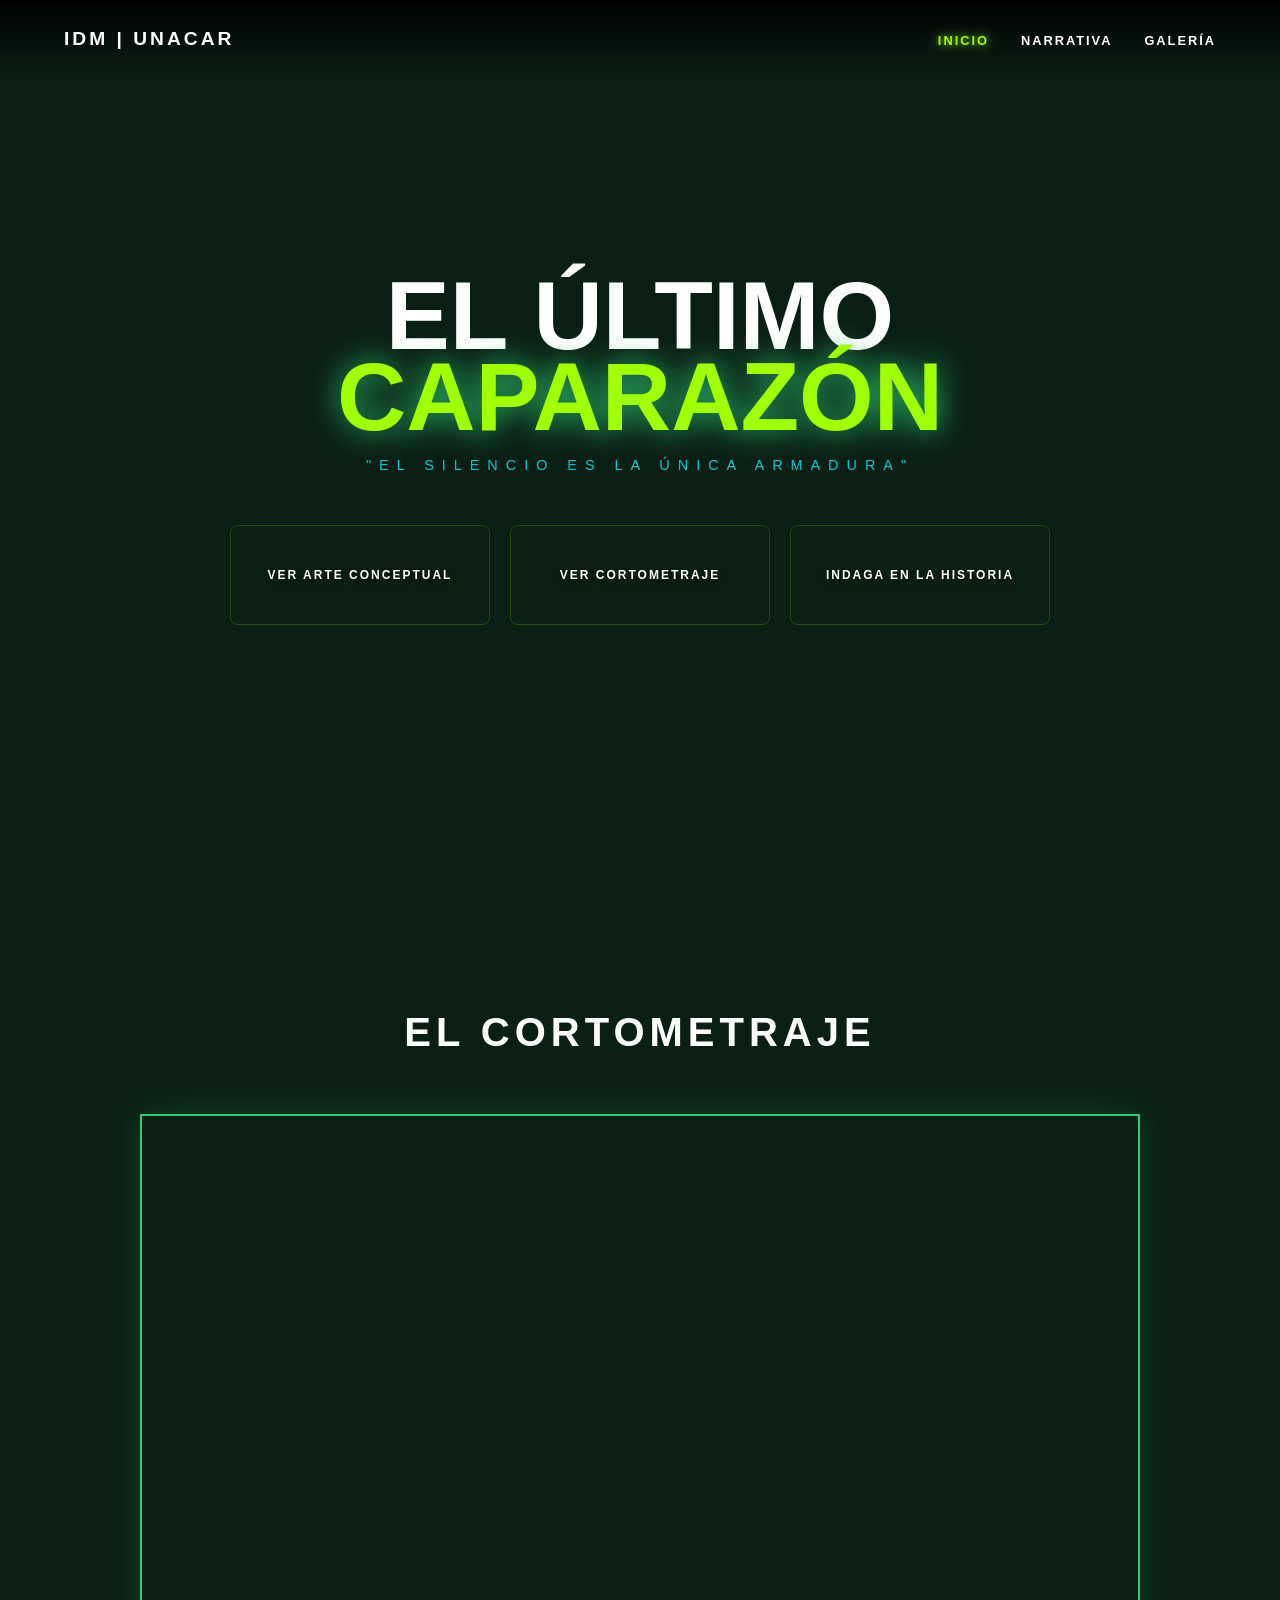
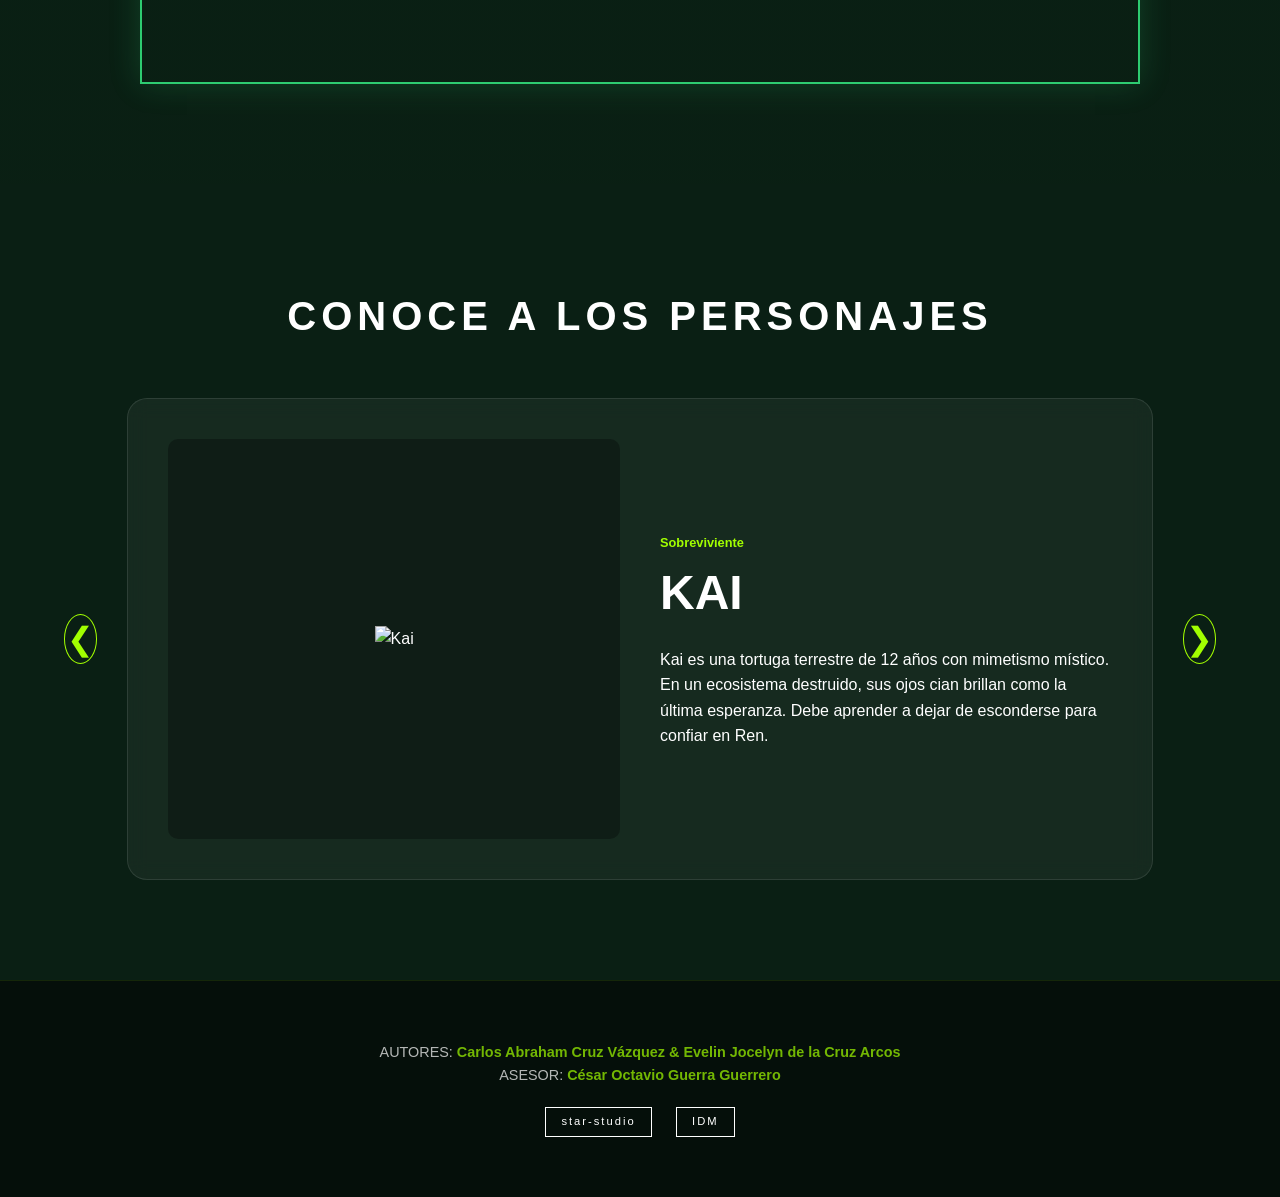
==== index.html @ 9cdf7999 "release 1.1 version final preview, falta video y poster oficial" ====
<!DOCTYPE html>
<html lang="es">
<head>
    <meta charset="UTF-8">
    <meta name="viewport" content="width=device-width, initial-scale=1.0">
    <title>El Último Caparazón - Sitio Oficial</title>
    <link rel="stylesheet" href="style.css">
</head>
<body>

    <nav class="navbar">
        <div class="logo">IDM | UNACAR</div>
        <ul class="nav-links">
            <li><a href="index.html" class="active">Inicio</a></li>
            <li><a href="narrativa.html">Narrativa</a></li>
            <li><a href="galeria.html">Galería</a></li>
        </ul>
    </nav>

    <header class="hero">
        <div class="hero-content">
            <h1 class="main-title">EL ÚLTIMO <br><span>CAPARAZÓN</span></h1>
            <p class="tagline">"El silencio es la única armadura"</p>

            <div class="action-buttons">
                <a href="galeria.html" class="nav-card">
                    <div class="card-bg-placeholder img-arte"></div>
                    <span class="card-text">VER ARTE CONCEPTUAL</span>
                </a>

                <a href="#video-section" class="nav-card btn-corto">
                    <div class="card-bg-placeholder img-corto"></div>
                    <span class="card-text">VER CORTOMETRAJE</span>
                </a>

                <a href="narrativa.html" class="nav-card">
                    <div class="card-bg-placeholder img-historia"></div>
                    <span class="card-text">INDAGA EN LA HISTORIA</span>
                </a>
            </div>
        </div>
    </header>

    <section id="video-section" class="video-display">
        <h2 class="section-title">EL CORTOMETRAJE</h2>
        <div class="video-wrapper">
             <iframe 
                width="560" 
                height="315" 
                src="https://www.youtube.com/embed/HUrFCyw5le4?si=IQJvIRypuztbGBQL" 
                title="Reproductor de video de El Último Caparazón" 
                frameborder="0" 
                allow="accelerometer; autoplay; clipboard-write; encrypted-media; gyroscope; picture-in-picture" 
                allowfullscreen>
            </iframe>
        </div>
    </section>

    <section id="personajes" class="character-section">
        <h2 class="section-title">CONOCE A LOS PERSONAJES</h2>
        
        <div class="slider-wrapper">
            <button class="nav-arrow prev" onclick="changeChar(-1)">&#10094;</button>

            <div class="slider-container">
                <div class="character-card active" id="kai-card">
                    <div class="char-img-container">
                        <img src="images/kai_render.png" alt="Kai" class="char-img">
                    </div>
                    <div class="char-info">
                        <span class="char-label">Sobreviviente</span>
                        <h3>KAI</h3>
                        <p>Kai es una tortuga terrestre de 12 años con mimetismo místico. En un ecosistema destruido, sus ojos cian brillan como la última esperanza. Debe aprender a dejar de esconderse para confiar en Ren.</p>
                    </div>
                </div>

                <div class="character-card" id="ren-card">
                    <div class="char-img-container">
                        <img src="images/ren_render.png" alt="Ren" class="char-img">
                    </div>
                    <div class="char-info">
                        <span class="char-label">Guardián</span>
                        <h3>REN</h3>
                        <p>Joven de 12 años que trabaja como aprendiz de mantenimiento en la cantera. Su curiosidad lo lleva a convertirse en el guardián de Kai, enfrentando un conflicto interno por protegerla de la maquinaria.</p>
                    </div>
                </div>
            </div>

            <button class="nav-arrow next" onclick="changeChar(1)">&#10095;</button>
        </div>

        <div class="slider-dots">
            <span class="dot active" onclick="currentSlide(0)"></span>
            <span class="dot" onclick="currentSlide(1)"></span>
        </div>
    </section>

    <footer class="main-footer">
        <div class="authors">
            <p>AUTORES: <strong>Carlos Abraham Cruz Vázquez & Evelin Jocelyn de la Cruz Arcos</strong></p>
            <p>ASESOR: <strong>César Octavio Guerra Guerrero</strong></p>
        </div>
        <div class="footer-logos">
            <div class="logo-box">star-studio</div>
            <div class="logo-box">IDM</div>
        </div>
    </footer>

    <script>
        let slideIndex = 0;
        const slides = document.getElementsByClassName("character-card");
        const dots = document.getElementsByClassName("dot");

        function showSlides(n) {
            if (n >= slides.length) { slideIndex = 0; }
            if (n < 0) { slideIndex = slides.length - 1; }
            for (let i = 0; i < slides.length; i++) {
                slides[i].classList.remove("active");
                if(dots[i]) dots[i].classList.remove("active");
            }
            slides[slideIndex].classList.add("active");
            if(dots[slideIndex]) dots[slideIndex].classList.add("active");
        }

        function changeChar(n) { showSlides(slideIndex += n); }
        function currentSlide(n) { showSlides(slideIndex = n); }
        showSlides(slideIndex);
    </script>
</body>
</html>
---- style.css ----
/* =========================================
   VARIABLES Y CONFIGURACIÓN GENERAL
   ========================================= */
:root {
    --primary-green: #2ecc71;
    --vibrant-lime: #a2ff00;
    --deep-forest: #0a1f14; /* Verde muy oscuro para fondo */
    --cyan-glow: #00f2ff;
    --glass: rgba(255, 255, 255, 0.05);
    --transition: all 0.4s cubic-bezier(0.175, 0.885, 0.32, 1.275);
}

* {
    margin: 0;
    padding: 0;
    box-sizing: border-box;
    font-family: 'Segoe UI', Tahoma, Geneva, Verdana, sans-serif;
}

html {
    scroll-behavior: smooth;
}

body {
    background-color: var(--deep-forest);
    color: white;
    overflow-x: hidden;
    line-height: 1.6;
}

/* =========================================
   NAVEGACIÓN (NAVBAR)
   ========================================= */
.navbar {
    display: flex;
    justify-content: space-between;
    align-items: center;
    padding: 1.5rem 5%;
    background: linear-gradient(to bottom, rgba(0,0,0,0.9), transparent);
    position: fixed;
    width: 100%;
    z-index: 1000;
}

.logo {
    font-weight: 900;
    letter-spacing: 3px;
    color: white;
    font-size: 1.2rem;
}

.nav-links {
    display: flex;
    list-style: none;
    gap: 2rem;
}

.nav-links a {
    color: white;
    text-decoration: none;
    text-transform: uppercase;
    font-size: 0.8rem;
    font-weight: 700;
    letter-spacing: 2px;
    transition: 0.3s;
}

.nav-links a:hover, .nav-links a.active {
    color: var(--vibrant-lime);
    text-shadow: 0 0 10px var(--vibrant-lime);
}

/* =========================================
   HERO SECTION (INICIO/BIENVENIDA)
   ========================================= */
.hero {
    height: 100vh;
    display: flex;
    align-items: center;
    justify-content: center;
    text-align: center;
    /* --- AQUÍ REINSTALAMOS EL FONDO PRINCIPAL ÚNICO --- */
    /* Nota: Asegúrense de usar su imagen principal de Resident Evil aquí */
    background-image: linear-gradient(rgba(10, 31, 20, 0.5), rgba(10, 31, 20, 0.7)), 
                      url('images/concept3.png'); 
    background-size: cover;
    background-position: center;
    background-attachment: fixed; /* Mantiene el efecto paralaje */
}

.main-title {
    font-size: clamp(3rem, 8vw, 6rem);
    line-height: 0.85;
    margin-bottom: 1rem;
    text-transform: uppercase;
}

.main-title span {
    color: var(--vibrant-lime);
    filter: drop-shadow(0 0 15px var(--primary-green));
}

.tagline {
    letter-spacing: 8px;
    text-transform: uppercase;
    font-size: 0.9rem;
    margin-bottom: 3rem;
    color: var(--cyan-glow);
    opacity: 0.8;
}

/* =========================================
   BOTONES DE ACCIÓN (CARDS)
   ========================================= */
.action-buttons {
    display: flex;
    justify-content: center;
    flex-wrap: wrap;
    gap: 20px;
}

.nav-card {
    position: relative;
    width: 260px;
    height: 100px;
    border-radius: 8px;
    overflow: hidden;
    text-decoration: none;
    border: 1px solid rgba(162, 255, 0, 0.2);
    display: flex;
    align-items: center;
    justify-content: center;
    transition: var(--transition);
}

.card-bg-placeholder {
    position: absolute;
    top: 0; left: 0; width: 100%; height: 100%;
    background-size: cover;
    background-position: center;
    filter: grayscale(100%) brightness(0.4);
    transition: 0.5s;
    z-index: 1;
}

/* Imágenes específicas de los botones (Usando los archivos que ya tienen) */
.img-arte { background-image: url('images/concept1.png'); }
.img-historia { background-image: url('images/concept2.png'); }
/* El botón del corto usa el patrón de tortugas */
.img-corto { background-image: url('images/patron_tortugas.png'); background-repeat: repeat; background-size: auto; }

.card-text {
    position: relative;
    z-index: 2;
    color: white;
    font-weight: 800;
    font-size: 0.75rem;
    letter-spacing: 2px;
    text-shadow: 0 2px 4px rgba(0,0,0,0.5);
}

.nav-card:hover {
    transform: translateY(-5px) scale(1.02);
    border-color: var(--vibrant-lime);
    box-shadow: 0 0 20px rgba(162, 255, 0, 0.3);
}

.nav-card:hover .card-bg-placeholder {
    filter: grayscale(0%) brightness(0.7);
}

/* =========================================
   SECCIÓN VIDEO Y PATRÓN DE TORTUGAS
   ========================================= */
.video-display, .character-section {
    padding: 100px 5%;
    text-align: center;
    /* --- AQUÍ USAMOS EL PATRÓN DE TORTUGAS --- */
    background-image: linear-gradient(rgba(10, 31, 20, 0.88), rgba(10, 31, 20, 0.88)), 
                      url('images/patron_tortugas.png'); 
    background-repeat: repeat;
    background-position: center;
}

.section-title {
    font-size: 2.5rem;
    margin-bottom: 50px;
    letter-spacing: 5px;
    text-transform: uppercase;
}

.section-title span { color: var(--vibrant-lime); }

.video-wrapper {
    max-width: 1000px;
    margin: 0 auto;
    aspect-ratio: 16/9;
    border: 2px solid var(--primary-green);
    box-shadow: 0 0 30px rgba(46, 204, 113, 0.2);
}

.video-wrapper iframe {
    width: 100%;
    height: 100%;
}

/* =========================================
   SLIDER DE PERSONAJES
   ========================================= */
.slider-wrapper {
    display: flex;
    align-items: center;
    justify-content: center;
    gap: 30px;
    max-width: 1200px;
    margin: 0 auto;
}

.character-card {
    display: none;
    flex-direction: row;
    gap: 40px;
    align-items: center;
    background: var(--glass);
    backdrop-filter: blur(10px);
    padding: 40px;
    border-radius: 20px;
    border: 1px solid rgba(255,255,255,0.1);
    animation: fadeEffect 0.6s ease;
}

.character-card.active { display: flex; }

@keyframes fadeEffect {
    from { opacity: 0; transform: translateX(20px); }
    to { opacity: 1; transform: translateX(0); }
}

.char-img-container {
    flex: 1;
    height: 400px;
    background: rgba(0,0,0,0.3);
    border-radius: 10px;
    display: flex;
    align-items: center;
    justify-content: center;
    overflow: hidden;
}

.char-img {
    max-width: 100%;
    max-height: 100%;
    object-fit: contain;
}

.char-info { flex: 1; text-align: left; }
.char-label { color: var(--vibrant-lime); font-size: 0.8rem; font-weight: bold; }
.char-info h3 { font-size: 3rem; margin-bottom: 15px; }

.nav-arrow {
    background: none;
    border: 1px solid var(--vibrant-lime);
    color: var(--vibrant-lime);
    font-size: 2rem;
    width: 50px;
    height: 50px;
    border-radius: 50%;
    cursor: pointer;
    transition: 0.3s;
}

.nav-arrow:hover {
    background: var(--vibrant-lime);
    color: black;
    box-shadow: 0 0 15px var(--vibrant-lime);
}

/* =========================================
   GALERÍA GRID Y EFECTO HOVER
   ========================================= */
.gallery-grid {
    display: grid;
    grid-template-columns: repeat(auto-fill, minmax(280px, 1fr));
    gap: 20px;
}

.gallery-item {
    position: relative;
    height: 220px;
    border-radius: 10px;
    overflow: hidden;
    cursor: pointer;
    border: 1px solid rgba(255,255,255,0.1);
}

.gallery-item img {
    width: 100%; height: 100%;
    object-fit: cover;
    transition: 0.5s;
}

.overlay {
    position: absolute;
    top:0; left:0; width: 100%; height: 100%;
    background: rgba(46, 204, 113, 0.4);
    display: flex; align-items: center; justify-content: center;
    opacity: 0; transition: 0.5s;
}

.gallery-item:hover .overlay { opacity: 1; }
.gallery-item:hover img { transform: scale(1.1); filter: blur(2px); }

.overlay span {
    color: white; font-weight: bold; letter-spacing: 2px;
    text-shadow: 0 0 10px black;
}

/* =========================================
   LIGHTBOX (CORREGIDO PARA PANTALLA)
   ========================================= */
.lightbox-modal {
    display: none;
    position: fixed;
    z-index: 9999;
    top:0; left:0; width: 100vw; height: 100vh;
    background: rgba(0,0,0,0.95);
    backdrop-filter: blur(10px);
    justify-content: center; align-items: center;
    opacity: 0; transition: opacity 0.4s;
    padding: 20px;
}

.lightbox-modal.active { display: flex; opacity: 1; }

.lightbox-content {
    position: relative;
    max-width: 95%; max-height: 95%;
    display: flex; flex-direction: column; align-items: center;
    animation: zoomIn 0.4s ease;
}

#lightbox-img {
    max-width: 90vw;
    max-height: 75vh;
    border: 2px solid var(--cyan-glow);
    border-radius: 5px;
    box-shadow: 0 0 40px rgba(0, 242, 255, 0.3);
    object-fit: contain;
}

.close-lightbox {
    position: absolute;
    top: 20px; right: 30px;
    font-size: 3rem; color: white; cursor: pointer;
}

@keyframes zoomIn {
    from { transform: scale(0.8); opacity: 0; }
    to { transform: scale(1); opacity: 1; }
}

/* =========================================
   PIE DE PÁGINA (FOOTER)
   ========================================= */
.main-footer {
    padding: 60px 5%;
    background: #050f0a;
    border-top: 1px solid rgba(162, 255, 0, 0.1);
    text-align: center;
}

.authors { margin-bottom: 20px; font-size: 0.9rem; opacity: 0.7; }
.authors strong { color: var(--vibrant-lime); }

.logo-box {
    display: inline-block;
    padding: 5px 15px;
    border: 1px solid white;
    margin: 0 10px;
    font-size: 0.7rem;
    letter-spacing: 2px;
}

/* =========================================
   RESPONSIVIDAD (MÓVIL)
   ========================================= */
@media (max-width: 768px) {
    .character-card { flex-direction: column; }
    .nav-links { display: none; } /* Podrías agregar un menú hamburguesa luego */
    .main-title { font-size: 3rem; }
    .slider-wrapper { gap: 10px; }
    .nav-arrow { width: 40px; height: 40px; font-size: 1.2rem; }
}
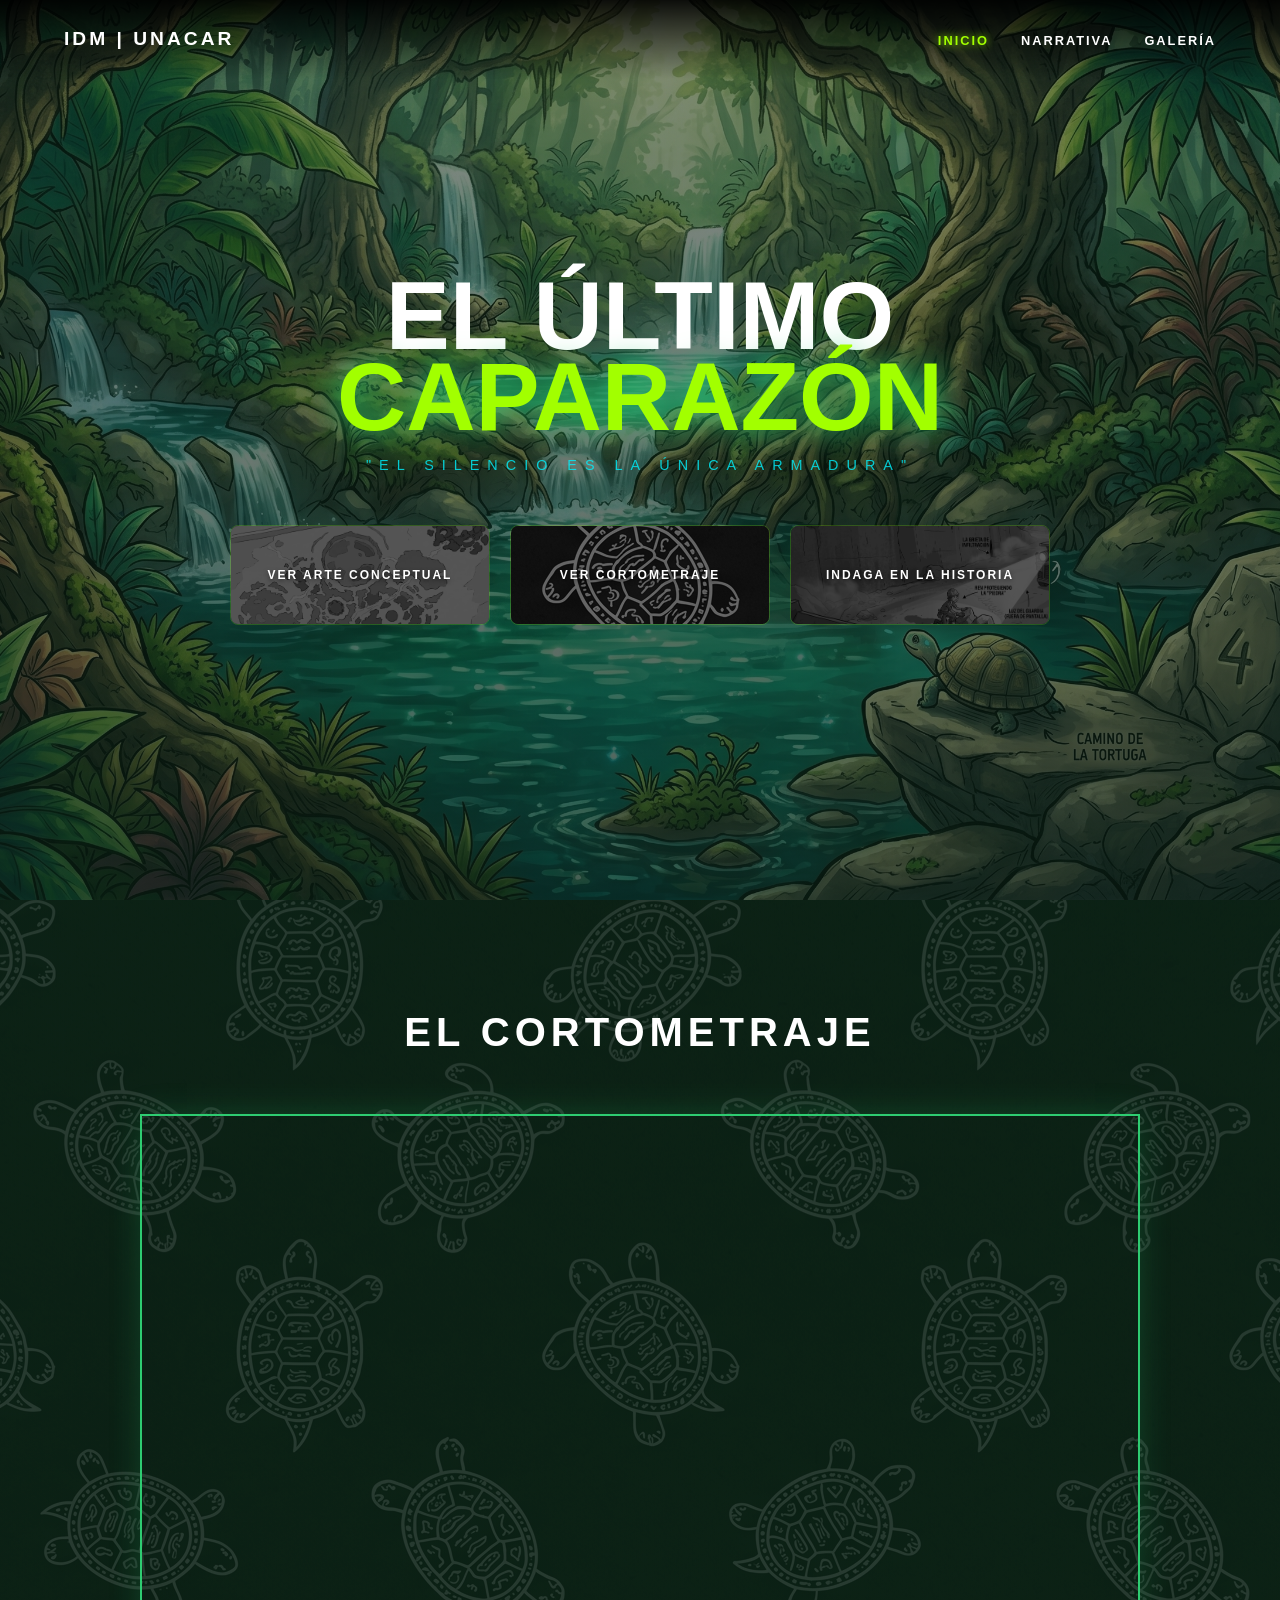
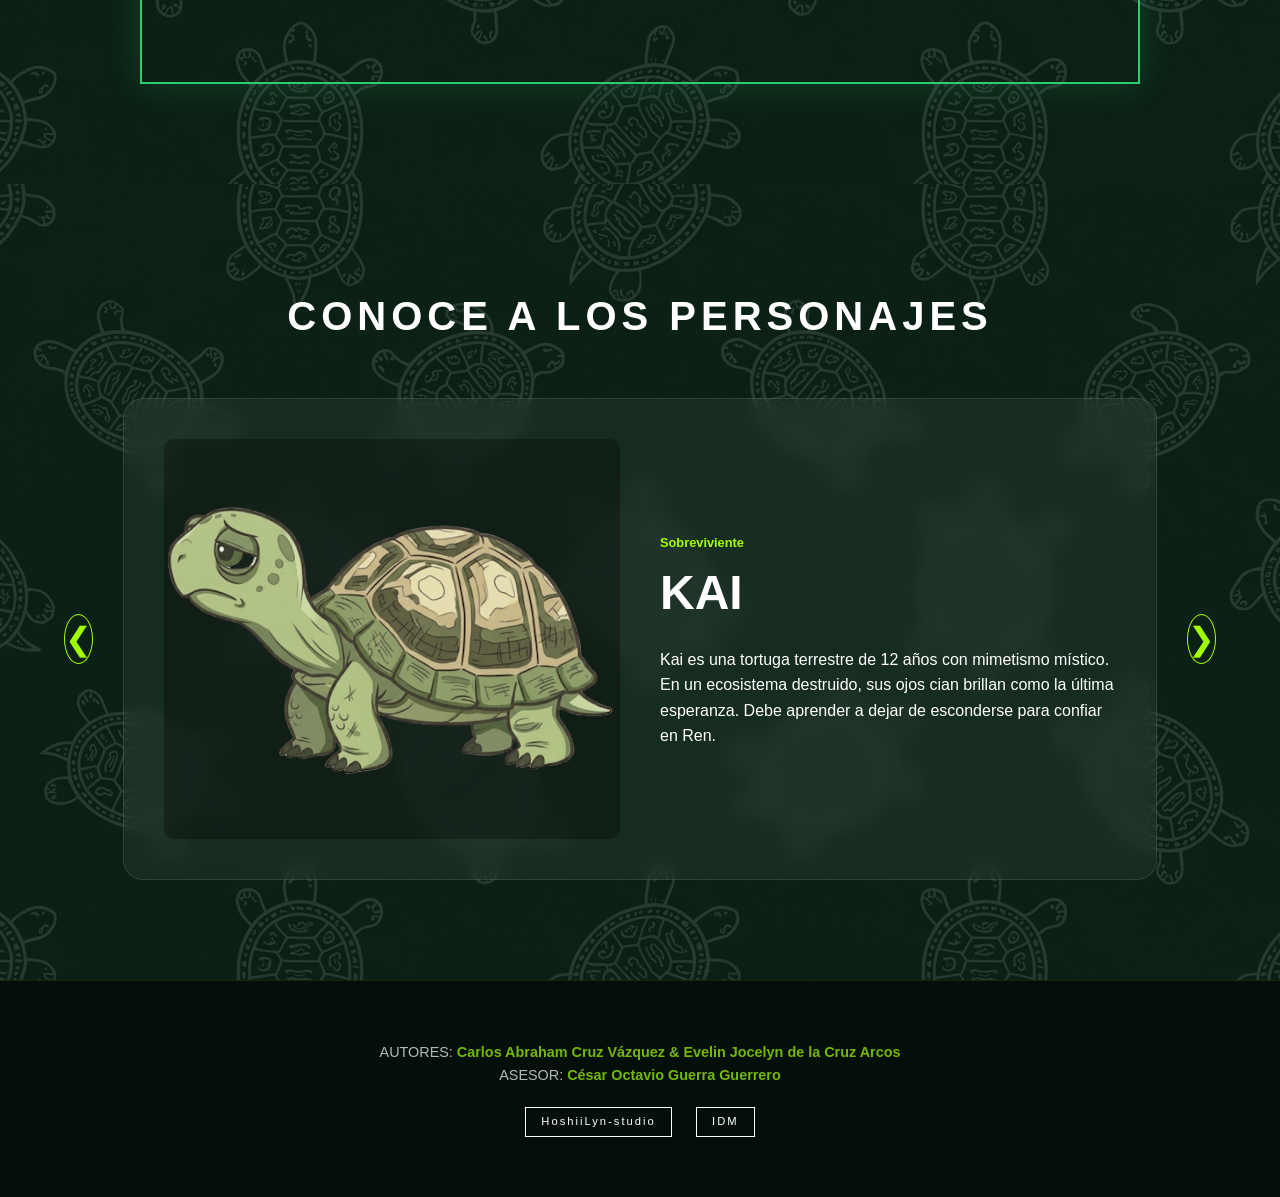
==== commit 26615f76: "Modify index.html for video and character updates Updated video source and character information." ====
--- a/index.html
+++ b/index.html
@@ -47,7 +47,7 @@
              <iframe 
                 width="560" 
                 height="315" 
-                src="https://www.youtube.com/embed/HUrFCyw5le4?si=IQJvIRypuztbGBQL" 
+                src="https://youtu.be/0QX2vFwxstA?si=yTf2Op2lqT5jMIiI" 
                 title="Reproductor de video de El Último Caparazón" 
                 frameborder="0" 
                 allow="accelerometer; autoplay; clipboard-write; encrypted-media; gyroscope; picture-in-picture" 
@@ -101,7 +101,7 @@
             <p>ASESOR: <strong>César Octavio Guerra Guerrero</strong></p>
         </div>
         <div class="footer-logos">
-            <div class="logo-box">star-studio</div>
+            <div class="logo-box">HoshiiLyn-studio</div>
             <div class="logo-box">IDM</div>
         </div>
     </footer>
@@ -127,4 +127,4 @@
         showSlides(slideIndex);
     </script>
 </body>
-</html>+</html>
